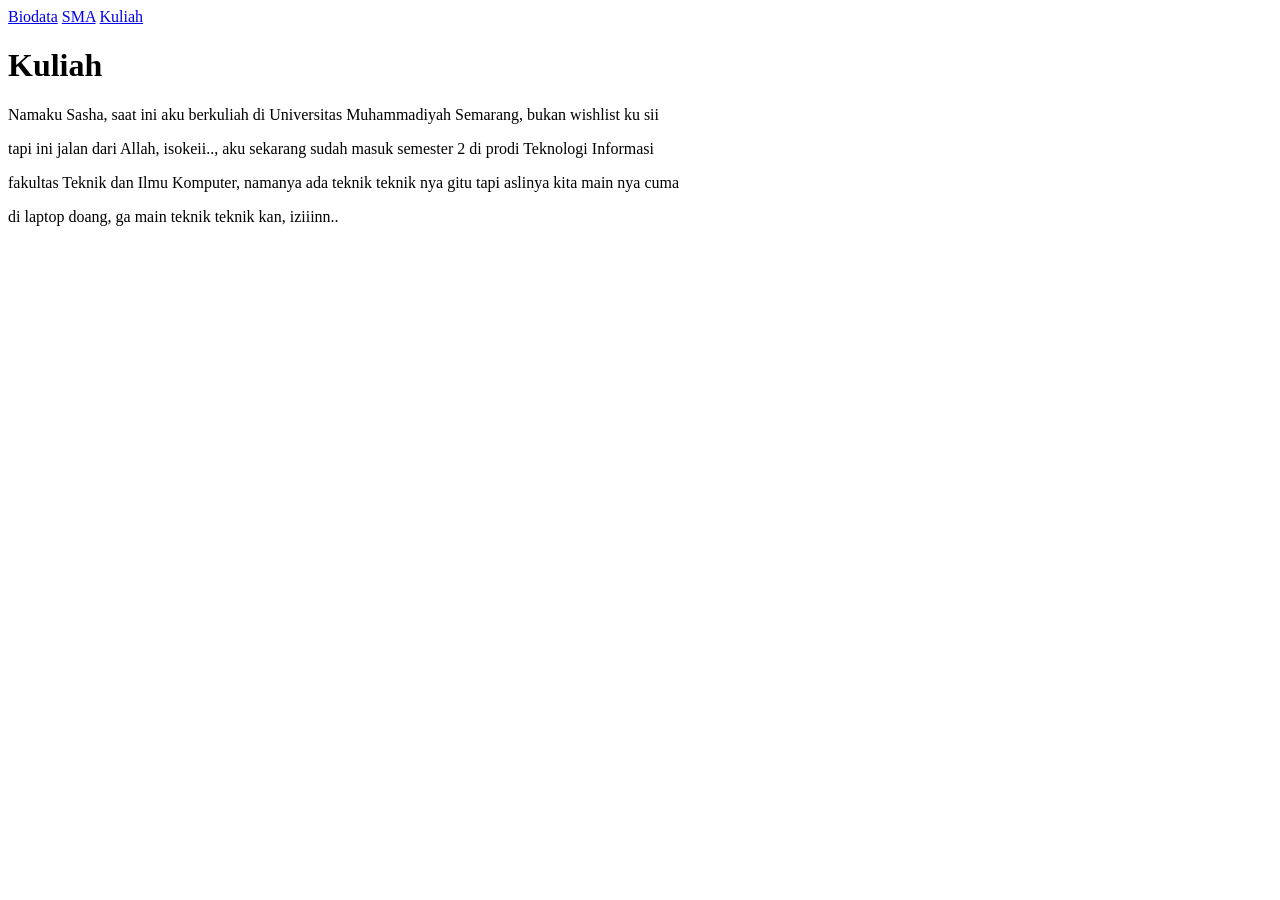
==== hlm3.aaz.html @ 374d3911 "update semua file" ====
<html>
    <head>
        <title>
            WEB AAZ
        </title>
    </head>
    <body>
         <h>
            <a href="web.aaz.html" = >Biodata</a>
            <a href="hlm2.aaz.html" = >SMA</a>
            <a href="hlm3.aaz.html" = >Kuliah</a>
        </h>
        <h1>
            Kuliah
        </h1>
        <p>
            Namaku Sasha, saat ini aku berkuliah di Universitas Muhammadiyah Semarang, bukan wishlist ku sii
        </p>
        <p>
            tapi ini jalan dari Allah, isokeii.., aku sekarang sudah masuk semester 2 di prodi Teknologi Informasi 
        </p>
        <p>
            fakultas Teknik dan Ilmu Komputer, namanya ada teknik teknik nya gitu tapi aslinya kita main nya cuma
        </p>
        <p>
            di laptop doang, ga main teknik teknik kan, iziiinn..
        </p>
    </body>
</html>
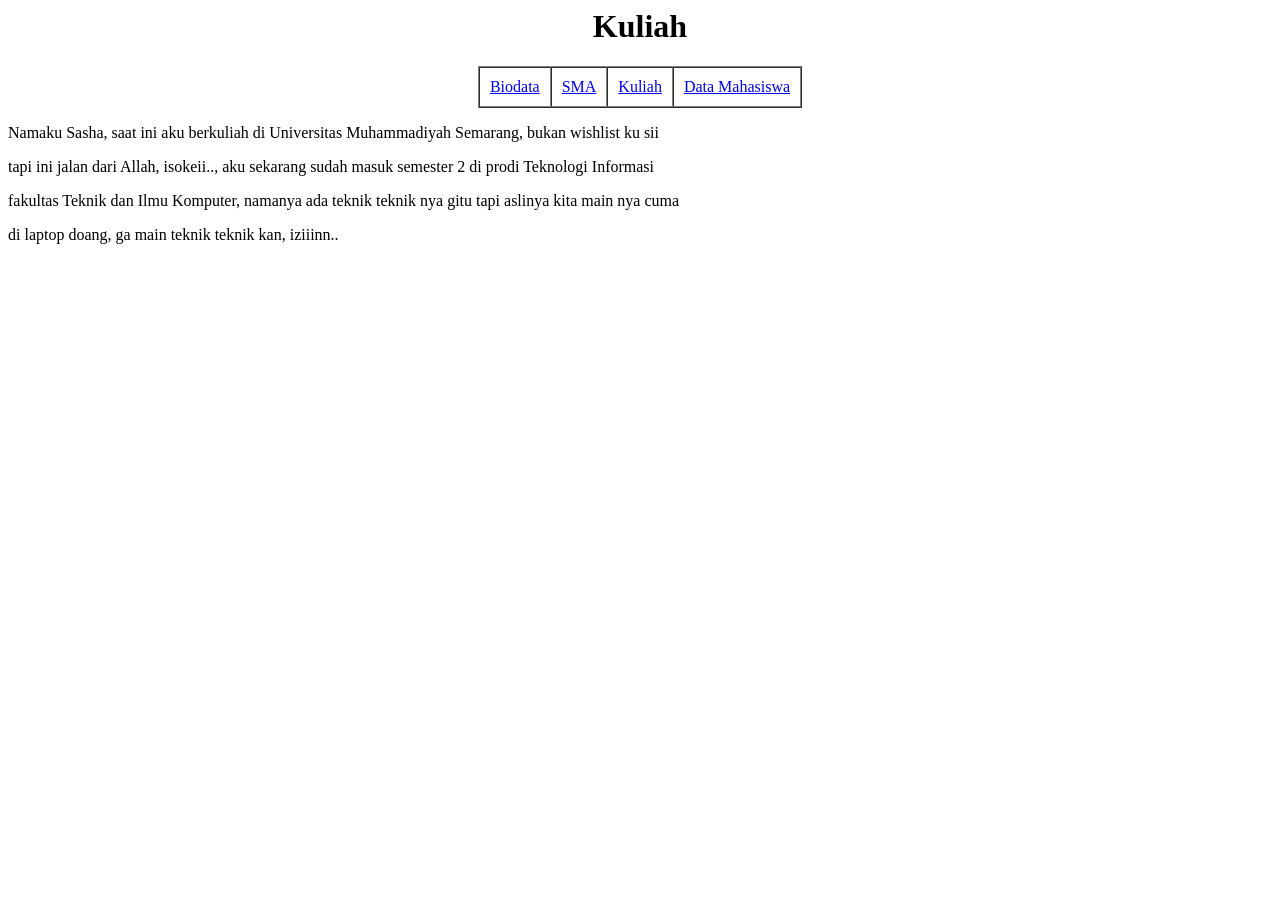
==== commit 69928873: "first commit" ====
--- a/hlm3.aaz.html
+++ b/hlm3.aaz.html
@@ -5,14 +5,25 @@
         </title>
     </head>
     <body>
-         <h>
-            <a href="web.aaz.html" = >Biodata</a>
-            <a href="hlm2.aaz.html" = >SMA</a>
-            <a href="hlm3.aaz.html" = >Kuliah</a>
-        </h>
-        <h1>
+        <h1 align="center">
             Kuliah
         </h1>
+        <table border="1" align="center" cellspacing="0" cellpadding="10px">
+            <tr>
+                <td>
+                    <a href="web.aaz.html" = >Biodata</a>
+                </td>
+                <td>
+                    <a href="hlm2.aaz.html" = >SMA</a>
+                </td>
+                <td>
+                    <a href="hlm3.aaz.html" = >Kuliah</a>
+                </td>
+                <td>
+                    <a href="mahasiswa.html" = >Data Mahasiswa</a>
+                </td>
+            </tr>
+        </table>
         <p>
             Namaku Sasha, saat ini aku berkuliah di Universitas Muhammadiyah Semarang, bukan wishlist ku sii
         </p>
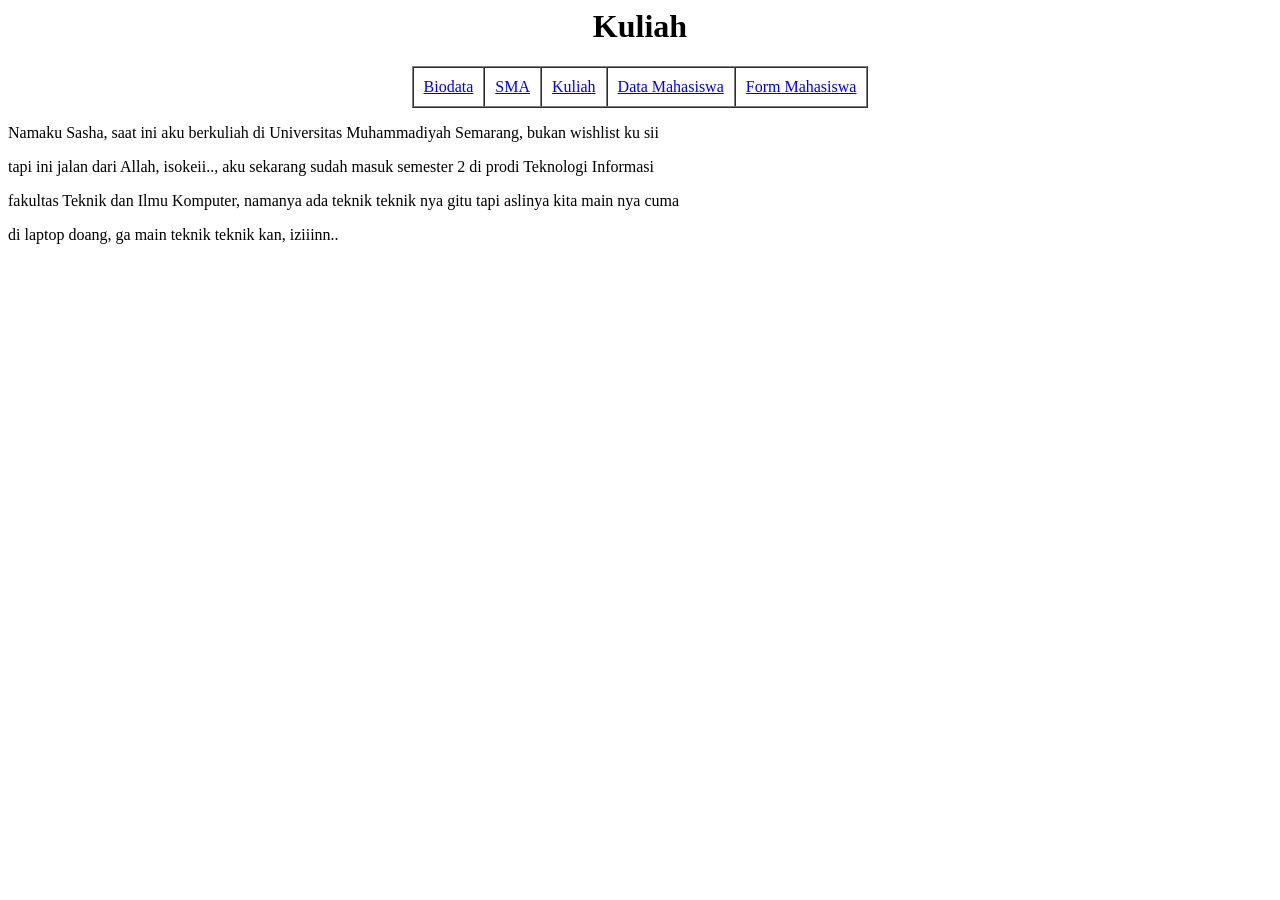
==== commit ee32ee08: "first commit" ====
--- a/hlm3.aaz.html
+++ b/hlm3.aaz.html
@@ -22,6 +22,9 @@
                 <td>
                     <a href="mahasiswa.html" = >Data Mahasiswa</a>
                 </td>
+                <td>
+                    <a href="tambahdata.html" = >Form Mahasiswa</a>
+                </td>
             </tr>
         </table>
         <p>
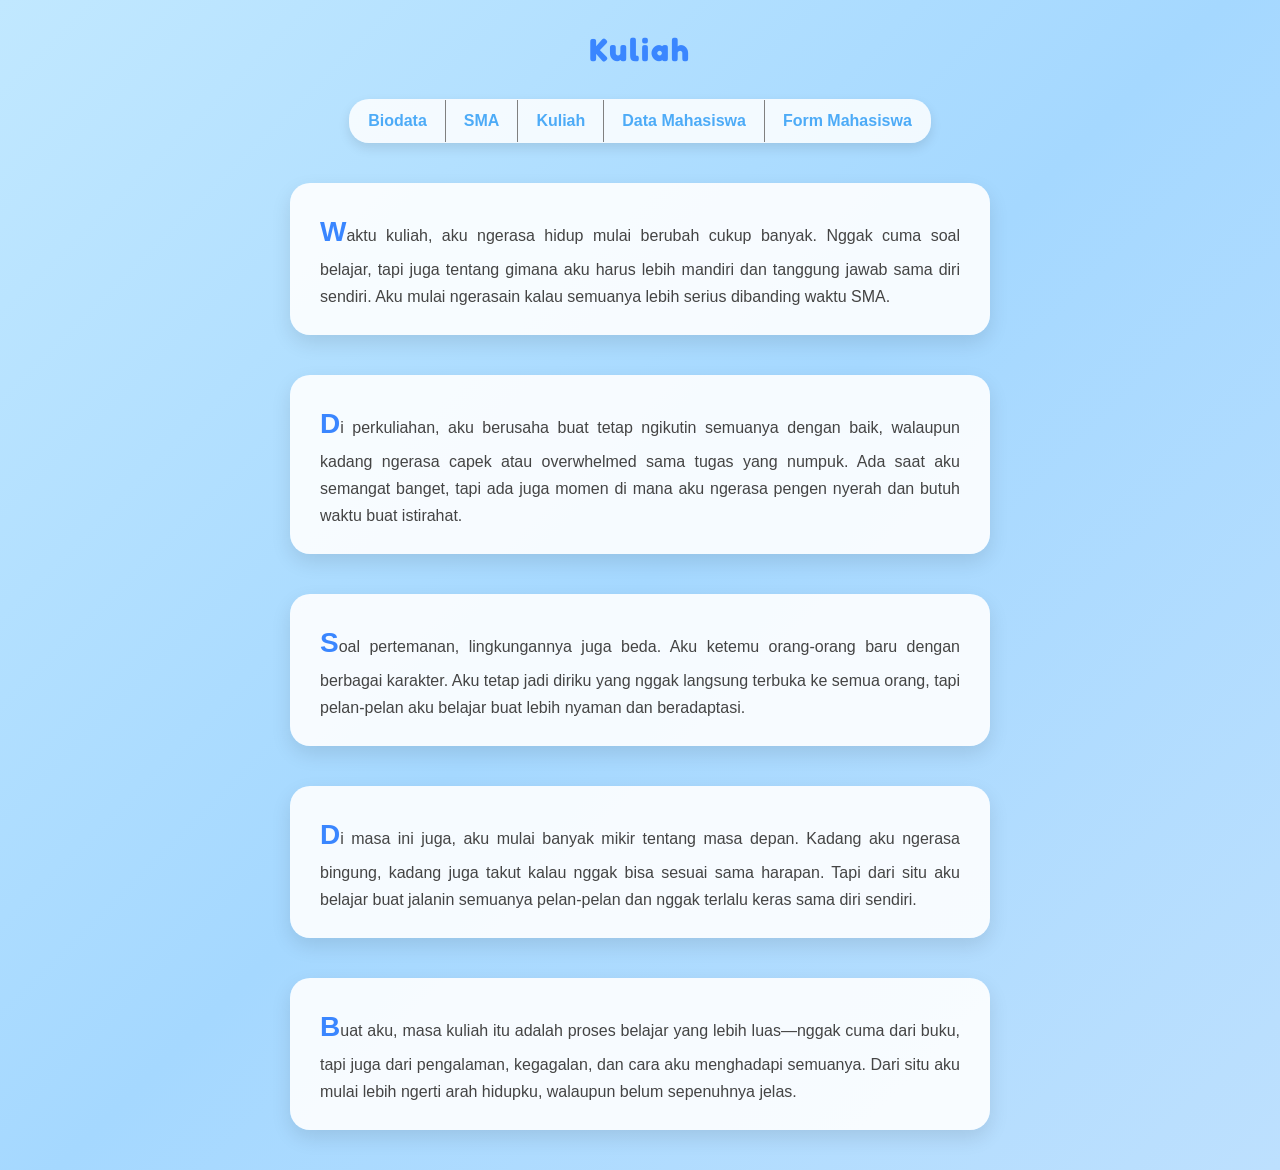
==== commit 51fd0130: "masukkan css" ====
--- a/hlm3.aaz.html
+++ b/hlm3.aaz.html
@@ -8,6 +8,8 @@
         <h1 align="center">
             Kuliah
         </h1>
+        <link rel="stylesheet" href="aset/css/style.css">
+        <link href="https://fonts.googleapis.com/css2?family=Fredoka&display=swap" rel="stylesheet">
         <table border="1" align="center" cellspacing="0" cellpadding="10px">
             <tr>
                 <td>
@@ -27,17 +29,15 @@
                 </td>
             </tr>
         </table>
-        <p>
-            Namaku Sasha, saat ini aku berkuliah di Universitas Muhammadiyah Semarang, bukan wishlist ku sii
-        </p>
-        <p>
-            tapi ini jalan dari Allah, isokeii.., aku sekarang sudah masuk semester 2 di prodi Teknologi Informasi 
-        </p>
-        <p>
-            fakultas Teknik dan Ilmu Komputer, namanya ada teknik teknik nya gitu tapi aslinya kita main nya cuma
-        </p>
-        <p>
-            di laptop doang, ga main teknik teknik kan, iziiinn..
-        </p>
+        <p class="teks">
+            Waktu kuliah, aku ngerasa hidup mulai berubah cukup banyak. Nggak cuma soal belajar, tapi juga tentang gimana aku harus lebih mandiri dan tanggung jawab sama diri sendiri. Aku mulai ngerasain kalau semuanya lebih serius dibanding waktu SMA.</p>
+        <p class="teks">
+            Di perkuliahan, aku berusaha buat tetap ngikutin semuanya dengan baik, walaupun kadang ngerasa capek atau overwhelmed sama tugas yang numpuk. Ada saat aku semangat banget, tapi ada juga momen di mana aku ngerasa pengen nyerah dan butuh waktu buat istirahat.</p>
+        <p class="teks">
+            Soal pertemanan, lingkungannya juga beda. Aku ketemu orang-orang baru dengan berbagai karakter. Aku tetap jadi diriku yang nggak langsung terbuka ke semua orang, tapi pelan-pelan aku belajar buat lebih nyaman dan beradaptasi.</p>
+        <p class="teks">
+            Di masa ini juga, aku mulai banyak mikir tentang masa depan. Kadang aku ngerasa bingung, kadang juga takut kalau nggak bisa sesuai sama harapan. Tapi dari situ aku belajar buat jalanin semuanya pelan-pelan dan nggak terlalu keras sama diri sendiri.</p>
+        <p class="teks">
+            Buat aku, masa kuliah itu adalah proses belajar yang lebih luas—nggak cuma dari buku, tapi juga dari pengalaman, kegagalan, dan cara aku menghadapi semuanya. Dari situ aku mulai lebih ngerti arah hidupku, walaupun belum sepenuhnya jelas.</p>
     </body>
 </html>
--- a/aset/css/style.css
+++ b/aset/css/style.css
@@ -0,0 +1,165 @@
+* {
+  margin: 0;
+  padding: 0;
+  box-sizing: border-box;
+  font-family: 'Poppins', sans-serif;
+}
+
+body {
+  background: linear-gradient(135deg, #c1e8ff, #a5d8ff, #bde0fe);
+}
+
+h1 {
+  text-align: center;
+  font-family: 'Fredoka', sans-serif;
+  color: #3a86ff;
+  margin: 30px 0;
+  font-size: 32px;
+  letter-spacing: 2px;
+}
+
+table {
+  margin: auto;
+  border-collapse: collapse;
+  background: rgba(255,255,255,0.85);
+  border-radius: 20px;
+  overflow: hidden;
+  box-shadow: 0 5px 12px rgba(0,0,0,0.1);
+}
+
+td {
+  padding: 12px 18px;
+  text-align: center;
+}
+
+td a {
+  text-decoration: none;
+  color: #4dabf7;
+  font-weight: 600;
+  transition: 0.3s;
+}
+
+td a:hover {
+  color: #1864ab;
+}
+
+.box {
+  width: 340px;
+  margin: 40px auto;
+  background: rgba(255,255,255,0.9);
+  padding: 25px;
+  border-radius: 25px;
+  text-align: center;
+  box-shadow: 0 8px 20px rgba(0,0,0,0.12);
+  transition: 0.3s;
+}
+
+.box:hover {
+  transform: translateY(-5px);
+}
+
+.box img {
+  border-radius: 50%;
+  border: 5px solid #a5d8ff;
+  margin-bottom: 15px;
+}
+
+.nama {
+  font-size: 20px;
+  font-weight: bold;
+  color: #1c7ed6;
+  margin-bottom: 6px;
+  text-align: center;
+}
+
+.nim {
+  font-size: 20px;
+  font-weight: bold;
+  color: #0e273d;
+  margin-bottom: 6px;
+  text-align: center;
+}
+
+.teks {
+  width: 700px;
+  margin: 40px auto;
+  background: rgba(255,255,255,0.9);
+  padding: 25px 30px;
+  border-radius: 20px;
+  line-height: 1.7;
+  text-align: justify; /* biar rapi */
+  color: #444;
+  box-shadow: 0 8px 20px rgba(0,0,0,0.1);
+}
+
+.teks::first-letter {
+  font-size: 28px;
+  font-weight: bold;
+  color: #3a86ff;
+}
+
+form {
+  width: 420px;
+  margin: 40px auto;
+  background: rgba(255,255,255,0.95);
+  padding: 25px 30px;
+  border-radius: 25px;
+  box-shadow: 0 10px 25px rgba(0,0,0,0.15);
+}
+
+form label {
+  font-weight: 500;
+  color: #1c7ed6;
+}
+
+form input,
+form select,
+form textarea {
+  width: 100%;
+  padding: 10px;
+  margin-top: 5px;
+  border-radius: 10px;
+  border: 1px solid #a5d8ff;
+  outline: none;
+  transition: 0.3s;
+}
+
+form input:focus,
+form select:focus,
+form textarea:focus {
+  border-color: #4dabf7;
+  box-shadow: 0 0 8px rgba(77,171,247,0.5);
+}
+
+form input[type="radio"],
+form input[type="checkbox"] {
+  width: auto;
+  margin-right: 5px;
+}
+
+form input[type="submit"] {
+  background: linear-gradient(135deg, #4dabf7, #3a86ff);
+  color: white;
+  font-weight: bold;
+  border: none;
+  margin-top: 15px;
+  cursor: pointer;
+  transition: 0.3s;
+}
+
+form input[type="submit"]:hover {
+  transform: scale(1.05);
+  background: linear-gradient(135deg, #3a86ff, #1c7ed6);
+}
+
+form p {
+  margin-top: 10px;
+  font-weight: 500;
+  color: #444;
+}
+
+@media (max-width: 768px) {
+  .teks {
+    width: 90%;
+  }
+}
